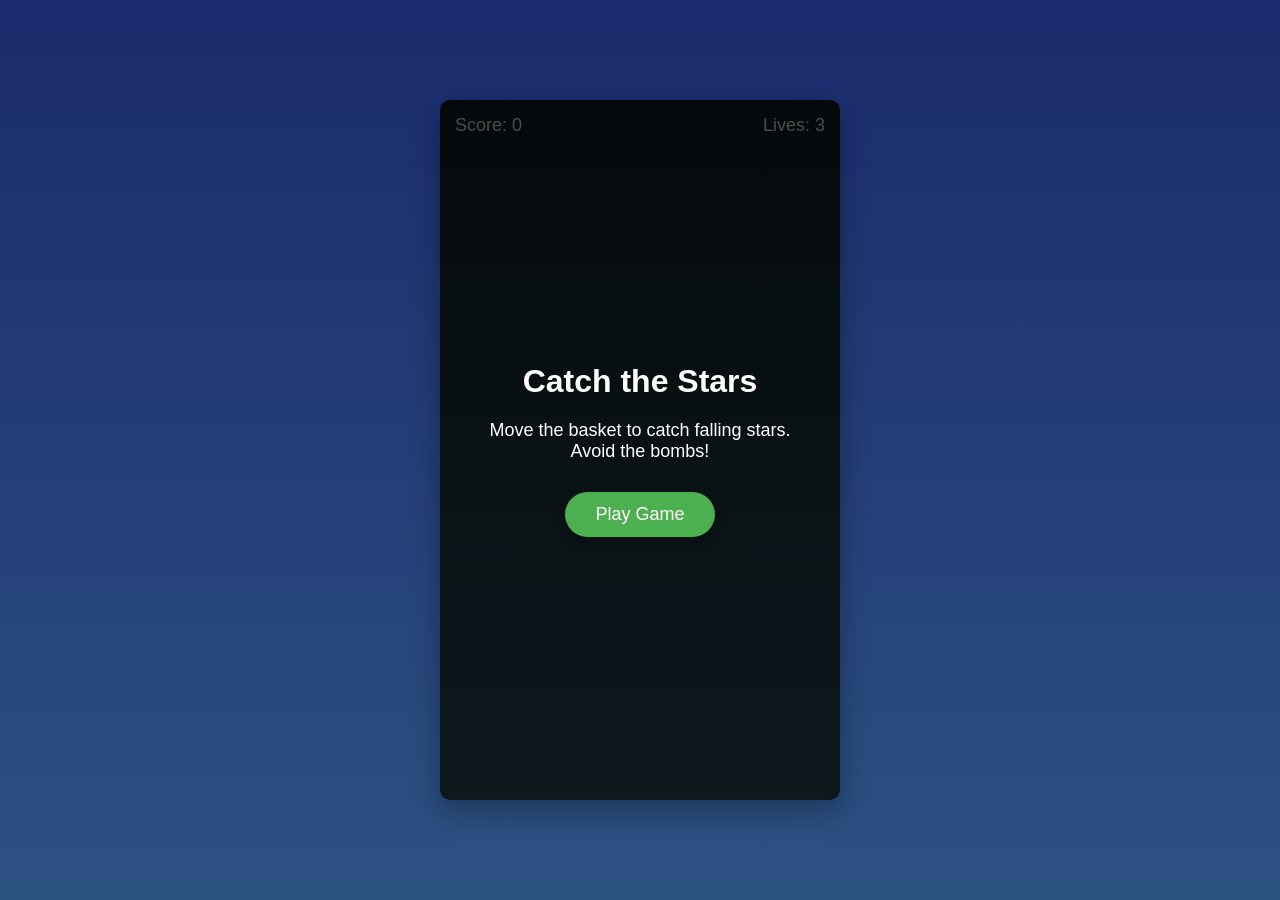
==== index.html @ 723c3ac7 "Add files via upload" ====
<!DOCTYPE html>
<html lang="en">
<head>
    <meta charset="UTF-8">
    <meta name="viewport" content="width=device-width, initial-scale=1.0, user-scalable=no">
    <title>Catch the Stars</title>
    <style>
        * {
            margin: 0;
            padding: 0;
            box-sizing: border-box;
        }
        
        body {
            font-family: 'Arial', sans-serif;
            display: flex;
            justify-content: center;
            align-items: center;
            min-height: 100vh;
            background: linear-gradient(to bottom, #1a2a6c, #2c5282);
            overflow: hidden;
        }
        
        .game-container {
            width: 100%;
            max-width: 400px;
            height: 100vh;
            max-height: 700px;
            position: relative;
            background: linear-gradient(to bottom, #0f2027, #203a43, #2c5364);
            border-radius: 10px;
            overflow: hidden;
            box-shadow: 0 10px 30px rgba(0, 0, 0, 0.3);
        }
        
        canvas {
            display: block;
            width: 100%;
            height: 100%;
            touch-action: none;
        }
        
        .game-ui {
            position: absolute;
            top: 0;
            left: 0;
            width: 100%;
            padding: 15px;
            display: flex;
            justify-content: space-between;
            color: white;
            font-size: 18px;
            text-shadow: 1px 1px 3px rgba(0, 0, 0, 0.5);
            z-index: 10;
        }
        
        .game-over, .game-start {
            position: absolute;
            top: 0;
            left: 0;
            width: 100%;
            height: 100%;
            display: flex;
            flex-direction: column;
            justify-content: center;
            align-items: center;
            background-color: rgba(0, 0, 0, 0.7);
            color: white;
            text-align: center;
            z-index: 20;
        }
        
        .game-over h2, .game-start h2 {
            font-size: 32px;
            margin-bottom: 20px;
        }
        
        .game-over p, .game-start p {
            font-size: 18px;
            margin-bottom: 30px;
        }
        
        .btn {
            padding: 12px 30px;
            background-color: #4CAF50;
            color: white;
            border: none;
            border-radius: 30px;
            font-size: 18px;
            cursor: pointer;
            box-shadow: 0 4px 8px rgba(0, 0, 0, 0.3);
            transition: all 0.3s ease;
        }
        
        .btn:hover {
            background-color: #45a049;
            transform: scale(1.05);
        }
        
        .hidden {
            display: none;
        }
    </style>
</head>
<body>
    <div class="game-container">
        <div class="game-ui">
            <div>Score: <span id="score">0</span></div>
            <div>Lives: <span id="lives">3</span></div>
        </div>
        
        <canvas id="gameCanvas"></canvas>
        
        <div class="game-start" id="startScreen">
            <h2>Catch the Stars</h2>
            <p>Move the basket to catch falling stars.<br>Avoid the bombs!</p>
            <button class="btn" id="startBtn">Play Game</button>
        </div>
        
        <div class="game-over hidden" id="gameOverScreen">
            <h2>Game Over</h2>
            <p>Your score: <span id="finalScore">0</span></p>
            <button class="btn" id="restartBtn">Play Again</button>
        </div>
    </div>

    <script>
        document.addEventListener('DOMContentLoaded', () => {
            const canvas = document.getElementById('gameCanvas');
            const ctx = canvas.getContext('2d');
            const scoreElement = document.getElementById('score');
            const livesElement = document.getElementById('lives');
            const startScreen = document.getElementById('startScreen');
            const gameOverScreen = document.getElementById('gameOverScreen');
            const finalScoreElement = document.getElementById('finalScore');
            const startBtn = document.getElementById('startBtn');
            const restartBtn = document.getElementById('restartBtn');
            
            // Set canvas size
            function resizeCanvas() {
                canvas.width = canvas.offsetWidth;
                canvas.height = canvas.offsetHeight;
            }
            
            resizeCanvas();
            window.addEventListener('resize', resizeCanvas);
            
            // Game variables
            let gameRunning = false;
            let score = 0;
            let lives = 3;
            let basketWidth = 80;
            let basketHeight = 20;
            let basketX = canvas.width / 2 - basketWidth / 2;
            let basketY = canvas.height - 40;
            let basketSpeed = 8;
            let touchX = null;
            
            // Falling objects
            let fallingObjects = [];
            let objectSpeed = 3;
            let spawnRate = 60; // frames between spawns
            let frameCount = 0;
            
            // Touch controls
            canvas.addEventListener('touchstart', handleTouchStart, { passive: false });
            canvas.addEventListener('touchmove', handleTouchMove, { passive: false });
            canvas.addEventListener('touchend', handleTouchEnd, { passive: false });
            
            // Mouse controls for testing on desktop
            canvas.addEventListener('mousedown', handleMouseDown);
            canvas.addEventListener('mousemove', handleMouseMove);
            canvas.addEventListener('mouseup', handleMouseUp);
            
            function handleTouchStart(e) {
                e.preventDefault();
                const touch = e.touches[0];
                const rect = canvas.getBoundingClientRect();
                touchX = touch.clientX - rect.left;
            }
            
            function handleTouchMove(e) {
                e.preventDefault();
                if (touchX !== null) {
                    const touch = e.touches[0];
                    const rect = canvas.getBoundingClientRect();
                    touchX = touch.clientX - rect.left;
                }
            }
            
            function handleTouchEnd(e) {
                e.preventDefault();
                touchX = null;
            }
            
            function handleMouseDown(e) {
                const rect = canvas.getBoundingClientRect();
                touchX = e.clientX - rect.left;
            }
            
            function handleMouseMove(e) {
                if (touchX !== null) {
                    const rect = canvas.getBoundingClientRect();
                    touchX = e.clientX - rect.left;
                }
            }
            
            function handleMouseUp(e) {
                touchX = null;
            }
            
            // Game objects
            class FallingObject {
                constructor() {
                    this.width = 30;
                    this.height = 30;
                    this.x = Math.random() * (canvas.width - this.width);
                    this.y = -this.height;
                    this.type = Math.random() > 0.7 ? 'bomb' : 'star'; // 30% chance for bomb
                    this.speed = objectSpeed + Math.random() * 2;
                }
                
                update() {
                    this.y += this.speed;
                }
                
                draw() {
                    if (this.type === 'star') {
                        // Draw star
                        ctx.fillStyle = '#FFD700';
                        ctx.beginPath();
                        const spikes = 5;
                        const outerRadius = this.width / 2;
                        const innerRadius = outerRadius / 2;
                        let rot = Math.PI / 2 * 3;
                        const step = Math.PI / spikes;
                        
                        ctx.translate(this.x + this.width / 2, this.y + this.height / 2);
                        ctx.moveTo(0, -outerRadius);
                        
                        for (let i = 0; i < spikes; i++) {
                            ctx.lineTo(Math.cos(rot) * outerRadius, Math.sin(rot) * outerRadius);
                            rot += step;
                            ctx.lineTo(Math.cos(rot) * innerRadius, Math.sin(rot) * innerRadius);
                            rot += step;
                        }
                        
                        ctx.lineTo(0, -outerRadius);
                        ctx.closePath();
                        ctx.fill();
                        ctx.setTransform(1, 0, 0, 1, 0, 0);
                    } else {
                        // Draw bomb
                        ctx.fillStyle = '#333';
                        ctx.beginPath();
                        ctx.arc(this.x + this.width / 2, this.y + this.height / 2, this.width / 2, 0, Math.PI * 2);
                        ctx.fill();
                        
                        // Draw fuse
                        ctx.strokeStyle = '#8B4513';
                        ctx.lineWidth = 2;
                        ctx.beginPath();
                        ctx.moveTo(this.x + this.width / 2, this.y);
                        ctx.lineTo(this.x + this.width / 2 - 5, this.y - 10);
                        ctx.stroke();
                        
                        // Draw spark
                        ctx.fillStyle = '#FF4500';
                        ctx.beginPath();
                        ctx.arc(this.x + this.width / 2 - 5, this.y - 10, 3, 0, Math.PI * 2);
                        ctx.fill();
                    }
                }
                
                isOffScreen() {
                    return this.y > canvas.height;
                }
                
                collidesWith(basket) {
                    return this.x < basketX + basketWidth &&
                           this.x + this.width > basketX &&
                           this.y < basketY + basketHeight &&
                           this.y + this.height > basketY;
                }
            }
            
            // Game functions
            function updateBasket() {
                if (touchX !== null) {
                    const targetX = touchX - basketWidth / 2;
                    const diff = targetX - basketX;
                    basketX += diff * 0.2; // Smooth movement
                    
                    // Keep basket within bounds
                    if (basketX < 0) basketX = 0;
                    if (basketX + basketWidth > canvas.width) basketX = canvas.width - basketWidth;
                }
            }
            
            function drawBasket() {
                ctx.fillStyle = '#8B4513';
                ctx.fillRect(basketX, basketY, basketWidth, basketHeight);
                
                // Basket pattern
                ctx.strokeStyle = '#654321';
                ctx.lineWidth = 2;
                for (let i = 0; i < basketWidth; i += 10) {
                    ctx.beginPath();
                    ctx.moveTo(basketX + i, basketY);
                    ctx.lineTo(basketX + i, basketY + basketHeight);
                    ctx.stroke();
                }
            }
            
            function spawnObject() {
                if (frameCount % spawnRate === 0) {
                    fallingObjects.push(new FallingObject());
                    
                    // Gradually increase difficulty
                    if (score > 0 && score % 10 === 0 && spawnRate > 20) {
                        spawnRate -= 2;
                    }
                    
                    if (score > 0 && score % 15 === 0) {
                        objectSpeed += 0.5;
                    }
                }
            }
            
            function updateObjects() {
                for (let i = fallingObjects.length - 1; i >= 0; i--) {
                    const obj = fallingObjects[i];
                    obj.update();
                    
                    if (obj.isOffScreen()) {
                        fallingObjects.splice(i, 1);
                        continue;
                    }
                    
                    if (obj.collidesWith()) {
                        if (obj.type === 'star') {
                            score += 1;
                            scoreElement.textContent = score;
                        } else {
                            lives -= 1;
                            livesElement.textContent = lives;
                            
                            if (lives <= 0) {
                                gameOver();
                            }
                        }
                        fallingObjects.splice(i, 1);
                    }
                }
            }
            
            function drawBackground() {
                // Draw stars in background
                ctx.fillStyle = 'rgba(255, 255, 255, 0.7)';
                for (let i = 0; i < 50; i++) {
                    const x = (i * 73) % canvas.width;
                    const y = (i * 37) % canvas.height;
                    const size = (i % 3) + 1;
                    ctx.beginPath();
                    ctx.arc(x, y, size, 0, Math.PI * 2);
                    ctx.fill();
                }
            }
            
            function gameLoop() {
                if (!gameRunning) return;
                
                ctx.clearRect(0, 0, canvas.width, canvas.height);
                drawBackground();
                
                updateBasket();
                drawBasket();
                
                spawnObject();
                updateObjects();
                
                fallingObjects.forEach(obj => obj.draw());
                
                frameCount++;
                requestAnimationFrame(gameLoop);
            }
            
            function startGame() {
                gameRunning = true;
                score = 0;
                lives = 3;
                fallingObjects = [];
                objectSpeed = 3;
                spawnRate = 60;
                frameCount = 0;
                basketX = canvas.width / 2 - basketWidth / 2;
                
                scoreElement.textContent = score;
                livesElement.textContent = lives;
                
                startScreen.classList.add('hidden');
                gameOverScreen.classList.add('hidden');
                
                gameLoop();
            }
            
            function gameOver() {
                gameRunning = false;
                finalScoreElement.textContent = score;
                gameOverScreen.classList.remove('hidden');
            }
            
            startBtn.addEventListener('click', startGame);
            restartBtn.addEventListener('click', startGame);
        });
    </script>
</body>
</html>
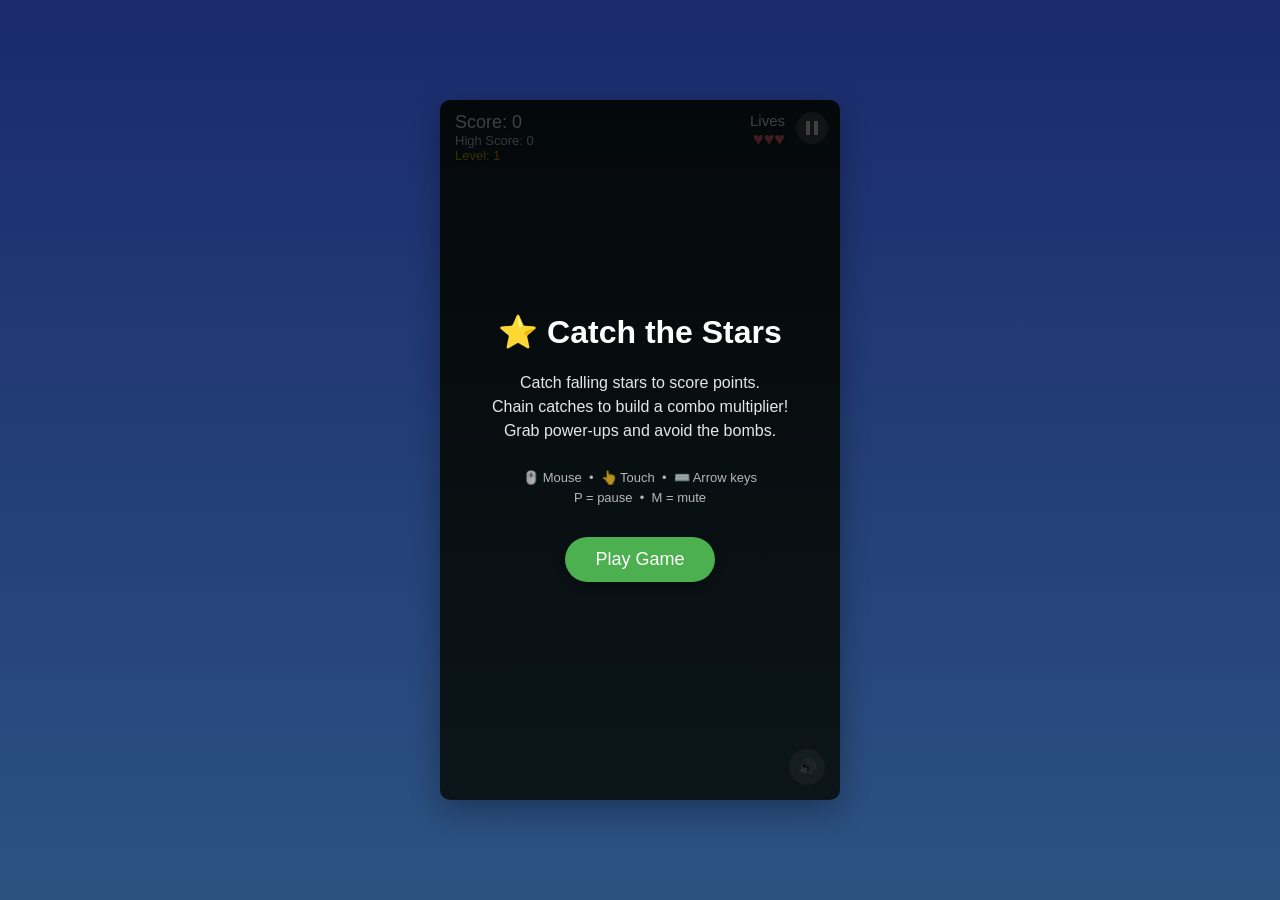
==== commit e47c9bd6: "Add files via upload" ====
--- a/index.html
+++ b/index.html
@@ -4,415 +4,62 @@
     <meta charset="UTF-8">
     <meta name="viewport" content="width=device-width, initial-scale=1.0, user-scalable=no">
     <title>Catch the Stars</title>
-    <style>
-        * {
-            margin: 0;
-            padding: 0;
-            box-sizing: border-box;
-        }
-        
-        body {
-            font-family: 'Arial', sans-serif;
-            display: flex;
-            justify-content: center;
-            align-items: center;
-            min-height: 100vh;
-            background: linear-gradient(to bottom, #1a2a6c, #2c5282);
-            overflow: hidden;
-        }
-        
-        .game-container {
-            width: 100%;
-            max-width: 400px;
-            height: 100vh;
-            max-height: 700px;
-            position: relative;
-            background: linear-gradient(to bottom, #0f2027, #203a43, #2c5364);
-            border-radius: 10px;
-            overflow: hidden;
-            box-shadow: 0 10px 30px rgba(0, 0, 0, 0.3);
-        }
-        
-        canvas {
-            display: block;
-            width: 100%;
-            height: 100%;
-            touch-action: none;
-        }
-        
-        .game-ui {
-            position: absolute;
-            top: 0;
-            left: 0;
-            width: 100%;
-            padding: 15px;
-            display: flex;
-            justify-content: space-between;
-            color: white;
-            font-size: 18px;
-            text-shadow: 1px 1px 3px rgba(0, 0, 0, 0.5);
-            z-index: 10;
-        }
-        
-        .game-over, .game-start {
-            position: absolute;
-            top: 0;
-            left: 0;
-            width: 100%;
-            height: 100%;
-            display: flex;
-            flex-direction: column;
-            justify-content: center;
-            align-items: center;
-            background-color: rgba(0, 0, 0, 0.7);
-            color: white;
-            text-align: center;
-            z-index: 20;
-        }
-        
-        .game-over h2, .game-start h2 {
-            font-size: 32px;
-            margin-bottom: 20px;
-        }
-        
-        .game-over p, .game-start p {
-            font-size: 18px;
-            margin-bottom: 30px;
-        }
-        
-        .btn {
-            padding: 12px 30px;
-            background-color: #4CAF50;
-            color: white;
-            border: none;
-            border-radius: 30px;
-            font-size: 18px;
-            cursor: pointer;
-            box-shadow: 0 4px 8px rgba(0, 0, 0, 0.3);
-            transition: all 0.3s ease;
-        }
-        
-        .btn:hover {
-            background-color: #45a049;
-            transform: scale(1.05);
-        }
-        
-        .hidden {
-            display: none;
-        }
-    </style>
+
 </head>
 <body>
     <div class="game-container">
         <div class="game-ui">
-            <div>Score: <span id="score">0</span></div>
-            <div>Lives: <span id="lives">3</span></div>
+            <div>
+                <div>Score: <span id="score">0</span></div>
+                <div class="high-score">High Score: <span id="highScore">0</span></div>
+                <div class="level">Level: <span id="level">1</span></div>
+            </div>
+            <div class="lives-display">
+                Lives
+                <div id="lives"></div>
+            </div>
         </div>
-        
+
+        <div class="combo-display hidden" id="comboDisplay"></div>
+
+        <div class="pause-btn" id="pauseBtn"></div>
+        <div class="sound-btn" id="soundBtn">🔊</div>
+
+        <div class="power-up-indicator hidden" id="powerUpIndicator">
+            <span id="powerUpName"></span>
+            <div class="power-up-timer"><div id="powerUpBar"></div></div>
+        </div>
+
         <canvas id="gameCanvas"></canvas>
-        
+
         <div class="game-start" id="startScreen">
-            <h2>Catch the Stars</h2>
-            <p>Move the basket to catch falling stars.<br>Avoid the bombs!</p>
+            <h2>⭐ Catch the Stars</h2>
+            <p>Catch falling stars to score points.<br>
+               Chain catches to build a combo multiplier!<br>
+               Grab power-ups and avoid the bombs.</p>
+            <p style="font-size:13px; opacity:0.7;">
+                🖱️ Mouse &nbsp;•&nbsp; 👆 Touch &nbsp;•&nbsp; ⌨️ Arrow keys<br>
+                P = pause &nbsp;•&nbsp; M = mute
+            </p>
             <button class="btn" id="startBtn">Play Game</button>
         </div>
-        
+
         <div class="game-over hidden" id="gameOverScreen">
             <h2>Game Over</h2>
-            <p>Your score: <span id="finalScore">0</span></p>
+            <p class="new-record hidden" id="newRecord">🏆 New High Score!</p>
+            <p>Your score: <strong id="finalScore">0</strong></p>
+            <p class="stats">Level reached: <span id="finalLevel">1</span> • Best combo: <span id="finalCombo">0</span></p>
+            <p class="stats">High score: <span id="finalHighScore">0</span></p>
             <button class="btn" id="restartBtn">Play Again</button>
         </div>
+
+        <div class="game-paused hidden" id="pausedScreen">
+            <h2>Game Paused</h2>
+            <button class="btn" id="resumeBtn">Resume</button>
+            <button class="btn btn-secondary" id="quitBtn">Quit Game</button>
+        </div>
     </div>
-
-    <script>
-        document.addEventListener('DOMContentLoaded', () => {
-            const canvas = document.getElementById('gameCanvas');
-            const ctx = canvas.getContext('2d');
-            const scoreElement = document.getElementById('score');
-            const livesElement = document.getElementById('lives');
-            const startScreen = document.getElementById('startScreen');
-            const gameOverScreen = document.getElementById('gameOverScreen');
-            const finalScoreElement = document.getElementById('finalScore');
-            const startBtn = document.getElementById('startBtn');
-            const restartBtn = document.getElementById('restartBtn');
-            
-            // Set canvas size
-            function resizeCanvas() {
-                canvas.width = canvas.offsetWidth;
-                canvas.height = canvas.offsetHeight;
-            }
-            
-            resizeCanvas();
-            window.addEventListener('resize', resizeCanvas);
-            
-            // Game variables
-            let gameRunning = false;
-            let score = 0;
-            let lives = 3;
-            let basketWidth = 80;
-            let basketHeight = 20;
-            let basketX = canvas.width / 2 - basketWidth / 2;
-            let basketY = canvas.height - 40;
-            let basketSpeed = 8;
-            let touchX = null;
-            
-            // Falling objects
-            let fallingObjects = [];
-            let objectSpeed = 3;
-            let spawnRate = 60; // frames between spawns
-            let frameCount = 0;
-            
-            // Touch controls
-            canvas.addEventListener('touchstart', handleTouchStart, { passive: false });
-            canvas.addEventListener('touchmove', handleTouchMove, { passive: false });
-            canvas.addEventListener('touchend', handleTouchEnd, { passive: false });
-            
-            // Mouse controls for testing on desktop
-            canvas.addEventListener('mousedown', handleMouseDown);
-            canvas.addEventListener('mousemove', handleMouseMove);
-            canvas.addEventListener('mouseup', handleMouseUp);
-            
-            function handleTouchStart(e) {
-                e.preventDefault();
-                const touch = e.touches[0];
-                const rect = canvas.getBoundingClientRect();
-                touchX = touch.clientX - rect.left;
-            }
-            
-            function handleTouchMove(e) {
-                e.preventDefault();
-                if (touchX !== null) {
-                    const touch = e.touches[0];
-                    const rect = canvas.getBoundingClientRect();
-                    touchX = touch.clientX - rect.left;
-                }
-            }
-            
-            function handleTouchEnd(e) {
-                e.preventDefault();
-                touchX = null;
-            }
-            
-            function handleMouseDown(e) {
-                const rect = canvas.getBoundingClientRect();
-                touchX = e.clientX - rect.left;
-            }
-            
-            function handleMouseMove(e) {
-                if (touchX !== null) {
-                    const rect = canvas.getBoundingClientRect();
-                    touchX = e.clientX - rect.left;
-                }
-            }
-            
-            function handleMouseUp(e) {
-                touchX = null;
-            }
-            
-            // Game objects
-            class FallingObject {
-                constructor() {
-                    this.width = 30;
-                    this.height = 30;
-                    this.x = Math.random() * (canvas.width - this.width);
-                    this.y = -this.height;
-                    this.type = Math.random() > 0.7 ? 'bomb' : 'star'; // 30% chance for bomb
-                    this.speed = objectSpeed + Math.random() * 2;
-                }
-                
-                update() {
-                    this.y += this.speed;
-                }
-                
-                draw() {
-                    if (this.type === 'star') {
-                        // Draw star
-                        ctx.fillStyle = '#FFD700';
-                        ctx.beginPath();
-                        const spikes = 5;
-                        const outerRadius = this.width / 2;
-                        const innerRadius = outerRadius / 2;
-                        let rot = Math.PI / 2 * 3;
-                        const step = Math.PI / spikes;
-                        
-                        ctx.translate(this.x + this.width / 2, this.y + this.height / 2);
-                        ctx.moveTo(0, -outerRadius);
-                        
-                        for (let i = 0; i < spikes; i++) {
-                            ctx.lineTo(Math.cos(rot) * outerRadius, Math.sin(rot) * outerRadius);
-                            rot += step;
-                            ctx.lineTo(Math.cos(rot) * innerRadius, Math.sin(rot) * innerRadius);
-                            rot += step;
-                        }
-                        
-                        ctx.lineTo(0, -outerRadius);
-                        ctx.closePath();
-                        ctx.fill();
-                        ctx.setTransform(1, 0, 0, 1, 0, 0);
-                    } else {
-                        // Draw bomb
-                        ctx.fillStyle = '#333';
-                        ctx.beginPath();
-                        ctx.arc(this.x + this.width / 2, this.y + this.height / 2, this.width / 2, 0, Math.PI * 2);
-                        ctx.fill();
-                        
-                        // Draw fuse
-                        ctx.strokeStyle = '#8B4513';
-                        ctx.lineWidth = 2;
-                        ctx.beginPath();
-                        ctx.moveTo(this.x + this.width / 2, this.y);
-                        ctx.lineTo(this.x + this.width / 2 - 5, this.y - 10);
-                        ctx.stroke();
-                        
-                        // Draw spark
-                        ctx.fillStyle = '#FF4500';
-                        ctx.beginPath();
-                        ctx.arc(this.x + this.width / 2 - 5, this.y - 10, 3, 0, Math.PI * 2);
-                        ctx.fill();
-                    }
-                }
-                
-                isOffScreen() {
-                    return this.y > canvas.height;
-                }
-                
-                collidesWith(basket) {
-                    return this.x < basketX + basketWidth &&
-                           this.x + this.width > basketX &&
-                           this.y < basketY + basketHeight &&
-                           this.y + this.height > basketY;
-                }
-            }
-            
-            // Game functions
-            function updateBasket() {
-                if (touchX !== null) {
-                    const targetX = touchX - basketWidth / 2;
-                    const diff = targetX - basketX;
-                    basketX += diff * 0.2; // Smooth movement
-                    
-                    // Keep basket within bounds
-                    if (basketX < 0) basketX = 0;
-                    if (basketX + basketWidth > canvas.width) basketX = canvas.width - basketWidth;
-                }
-            }
-            
-            function drawBasket() {
-                ctx.fillStyle = '#8B4513';
-                ctx.fillRect(basketX, basketY, basketWidth, basketHeight);
-                
-                // Basket pattern
-                ctx.strokeStyle = '#654321';
-                ctx.lineWidth = 2;
-                for (let i = 0; i < basketWidth; i += 10) {
-                    ctx.beginPath();
-                    ctx.moveTo(basketX + i, basketY);
-                    ctx.lineTo(basketX + i, basketY + basketHeight);
-                    ctx.stroke();
-                }
-            }
-            
-            function spawnObject() {
-                if (frameCount % spawnRate === 0) {
-                    fallingObjects.push(new FallingObject());
-                    
-                    // Gradually increase difficulty
-                    if (score > 0 && score % 10 === 0 && spawnRate > 20) {
-                        spawnRate -= 2;
-                    }
-                    
-                    if (score > 0 && score % 15 === 0) {
-                        objectSpeed += 0.5;
-                    }
-                }
-            }
-            
-            function updateObjects() {
-                for (let i = fallingObjects.length - 1; i >= 0; i--) {
-                    const obj = fallingObjects[i];
-                    obj.update();
-                    
-                    if (obj.isOffScreen()) {
-                        fallingObjects.splice(i, 1);
-                        continue;
-                    }
-                    
-                    if (obj.collidesWith()) {
-                        if (obj.type === 'star') {
-                            score += 1;
-                            scoreElement.textContent = score;
-                        } else {
-                            lives -= 1;
-                            livesElement.textContent = lives;
-                            
-                            if (lives <= 0) {
-                                gameOver();
-                            }
-                        }
-                        fallingObjects.splice(i, 1);
-                    }
-                }
-            }
-            
-            function drawBackground() {
-                // Draw stars in background
-                ctx.fillStyle = 'rgba(255, 255, 255, 0.7)';
-                for (let i = 0; i < 50; i++) {
-                    const x = (i * 73) % canvas.width;
-                    const y = (i * 37) % canvas.height;
-                    const size = (i % 3) + 1;
-                    ctx.beginPath();
-                    ctx.arc(x, y, size, 0, Math.PI * 2);
-                    ctx.fill();
-                }
-            }
-            
-            function gameLoop() {
-                if (!gameRunning) return;
-                
-                ctx.clearRect(0, 0, canvas.width, canvas.height);
-                drawBackground();
-                
-                updateBasket();
-                drawBasket();
-                
-                spawnObject();
-                updateObjects();
-                
-                fallingObjects.forEach(obj => obj.draw());
-                
-                frameCount++;
-                requestAnimationFrame(gameLoop);
-            }
-            
-            function startGame() {
-                gameRunning = true;
-                score = 0;
-                lives = 3;
-                fallingObjects = [];
-                objectSpeed = 3;
-                spawnRate = 60;
-                frameCount = 0;
-                basketX = canvas.width / 2 - basketWidth / 2;
-                
-                scoreElement.textContent = score;
-                livesElement.textContent = lives;
-                
-                startScreen.classList.add('hidden');
-                gameOverScreen.classList.add('hidden');
-                
-                gameLoop();
-            }
-            
-            function gameOver() {
-                gameRunning = false;
-                finalScoreElement.textContent = score;
-                gameOverScreen.classList.remove('hidden');
-            }
-            
-            startBtn.addEventListener('click', startGame);
-            restartBtn.addEventListener('click', startGame);
-        });
-    </script>
+  <link rel="stylesheet" href="styles.css" />
+  <script src="script.js"></script>
 </body>
 </html>
--- a/styles.css
+++ b/styles.css
@@ -0,0 +1,201 @@
+
+        * {
+            margin: 0;
+            padding: 0;
+            box-sizing: border-box;
+            -webkit-touch-callout: none;
+            -webkit-user-select: none;
+            user-select: none;
+            touch-action: none;
+        }
+
+        body {
+            font-family: 'Arial', sans-serif;
+            display: flex;
+            justify-content: center;
+            align-items: center;
+            min-height: 100vh;
+            background: linear-gradient(to bottom, #1a2a6c, #2c5282);
+            overflow: hidden;
+            touch-action: none;
+        }
+
+        .game-container {
+            width: 100%;
+            max-width: 400px;
+            height: 100vh;
+            max-height: 700px;
+            position: relative;
+            background: linear-gradient(to bottom, #0f2027, #203a43, #2c5364);
+            border-radius: 10px;
+            overflow: hidden;
+            box-shadow: 0 10px 30px rgba(0, 0, 0, 0.3);
+            touch-action: none;
+        }
+
+        canvas {
+            display: block;
+            width: 100%;
+            height: 100%;
+            touch-action: none;
+        }
+
+        .game-ui {
+            position: absolute;
+            top: 0;
+            left: 0;
+            width: 100%;
+            padding: 12px 15px;
+            display: flex;
+            justify-content: space-between;
+            color: white;
+            font-size: 18px;
+            text-shadow: 1px 1px 3px rgba(0, 0, 0, 0.5);
+            z-index: 10;
+            pointer-events: none;
+        }
+
+        .game-ui .high-score, .game-ui .level {
+            font-size: 13px;
+            opacity: 0.85;
+        }
+
+        .game-ui .level { color: #FFD700; }
+
+        .lives-display { text-align: right; padding-right: 40px; font-size: 15px; }
+        .heart { color: #FF6B81; font-size: 18px; }
+        .heart.lost { opacity: 0.25; filter: grayscale(1); }
+
+        .combo-display {
+            position: absolute;
+            top: 80px;
+            left: 15px;
+            color: #FFD700;
+            font-weight: bold;
+            font-size: 20px;
+            text-shadow: 1px 1px 4px rgba(0, 0, 0, 0.6);
+            z-index: 10;
+            pointer-events: none;
+            transition: transform 0.1s ease;
+        }
+
+        .game-over, .game-start, .game-paused {
+            position: absolute;
+            top: 0;
+            left: 0;
+            width: 100%;
+            height: 100%;
+            display: flex;
+            flex-direction: column;
+            justify-content: center;
+            align-items: center;
+            background-color: rgba(0, 0, 0, 0.75);
+            color: white;
+            text-align: center;
+            z-index: 20;
+        }
+
+        .game-over h2, .game-start h2, .game-paused h2 {
+            font-size: 32px;
+            margin-bottom: 20px;
+        }
+
+        .game-over p, .game-start p, .game-paused p {
+            font-size: 16px;
+            margin-bottom: 12px;
+            line-height: 1.5;
+        }
+
+        .game-start p { margin-bottom: 25px; opacity: 0.9; }
+        .game-over .stats { opacity: 0.85; font-size: 14px; }
+        .new-record { color: #FFD700; font-weight: bold; font-size: 20px; }
+
+        .btn {
+            padding: 12px 30px;
+            background-color: #4CAF50;
+            color: white;
+            border: none;
+            border-radius: 30px;
+            font-size: 18px;
+            cursor: pointer;
+            box-shadow: 0 4px 8px rgba(0, 0, 0, 0.3);
+            transition: all 0.3s ease;
+            -webkit-tap-highlight-color: rgba(0,0,0,0);
+            margin: 5px;
+        }
+
+        .btn:hover { background-color: #45a049; transform: scale(1.05); }
+
+        .btn-secondary { background-color: #2196F3; }
+        .btn-secondary:hover { background-color: #0b7dda; }
+
+        .hidden { display: none; }
+
+        .power-up-indicator {
+            position: absolute;
+            bottom: 15px;
+            left: 15px;
+            color: white;
+            font-size: 13px;
+            background-color: rgba(0, 0, 0, 0.55);
+            padding: 6px 12px;
+            border-radius: 15px;
+            z-index: 10;
+            min-width: 140px;
+        }
+
+        .power-up-timer {
+            height: 4px;
+            background: rgba(255, 255, 255, 0.2);
+            border-radius: 2px;
+            margin-top: 5px;
+            overflow: hidden;
+        }
+
+        .power-up-timer div {
+            height: 100%;
+            width: 100%;
+            background: #FFD700;
+            border-radius: 2px;
+        }
+
+        .pause-btn {
+            position: absolute;
+            top: 12px;
+            right: 12px;
+            width: 32px;
+            height: 32px;
+            background-color: rgba(255, 255, 255, 0.2);
+            border-radius: 50%;
+            display: flex;
+            justify-content: center;
+            align-items: center;
+            z-index: 15;
+            cursor: pointer;
+            -webkit-tap-highlight-color: rgba(0,0,0,0);
+        }
+
+        .pause-btn::before, .pause-btn::after {
+            content: '';
+            width: 4px;
+            height: 14px;
+            background-color: white;
+            margin: 0 2px;
+        }
+
+        .sound-btn {
+            position: absolute;
+            bottom: 15px;
+            right: 15px;
+            width: 36px;
+            height: 36px;
+            background-color: rgba(255, 255, 255, 0.2);
+            border-radius: 50%;
+            display: flex;
+            justify-content: center;
+            align-items: center;
+            font-size: 16px;
+            z-index: 15;
+            cursor: pointer;
+            -webkit-tap-highlight-color: rgba(0,0,0,0);
+        }
